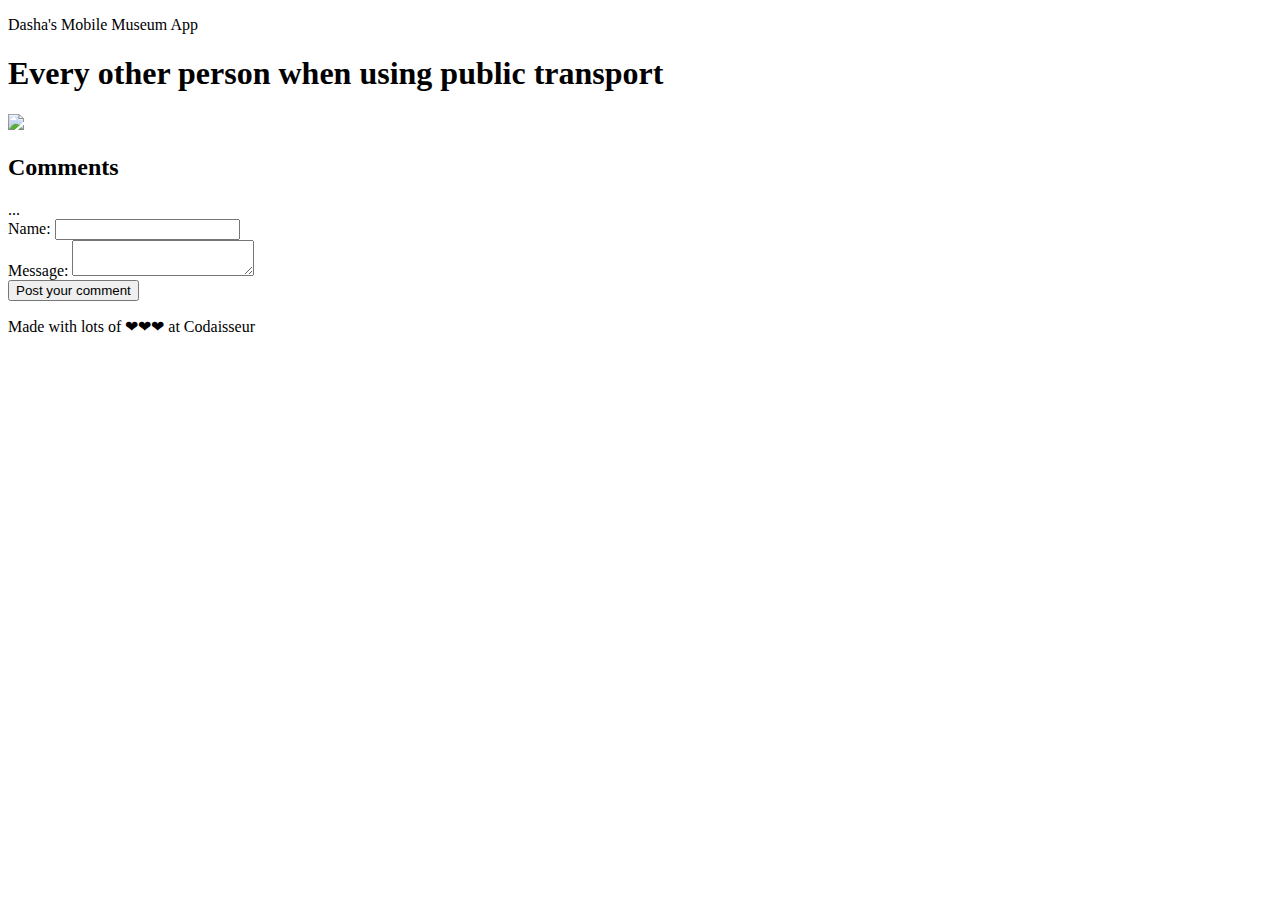
==== pages/detail-page.html @ 3ec2df4c "Create index page" ====
<!DOCTYPE html>
<html>
    <head> 

    </head>
    <body>
        <main>
            <section id="content">
                <p>Dasha's Mobile Museum App</p>
                    <h1>Every other person when using public transport</h1>
                    <img src="https://files.brightside.me/files/news/part_1/19655/360655-we_are_the_robots_by_waldemar_kazak-d6vxu7o-728-32e9147584-1526964921.jpg">
            </section>
            <section id="comments">
                <h2>Comments</h2>
                <section class="comment">...</section>
            </section>
            <form onsubmit="submitComment(); return false">
                <div class="formSection">
                  <label for="name">Name:</label>
                  <input type="text" id="name">
                </div>
                <div class="formSection">
                  <label for="msg">Message:</label>
                  <textarea id="msg"></textarea>
                </div>
                <div class="button">
                  <button type="default">Post your comment</button>
                </div>
              </form>
        </main>
        <footer>
            <p>Made with lots of ❤❤❤ at Codaisseur</p>
        </footer>
    </body>
</html>
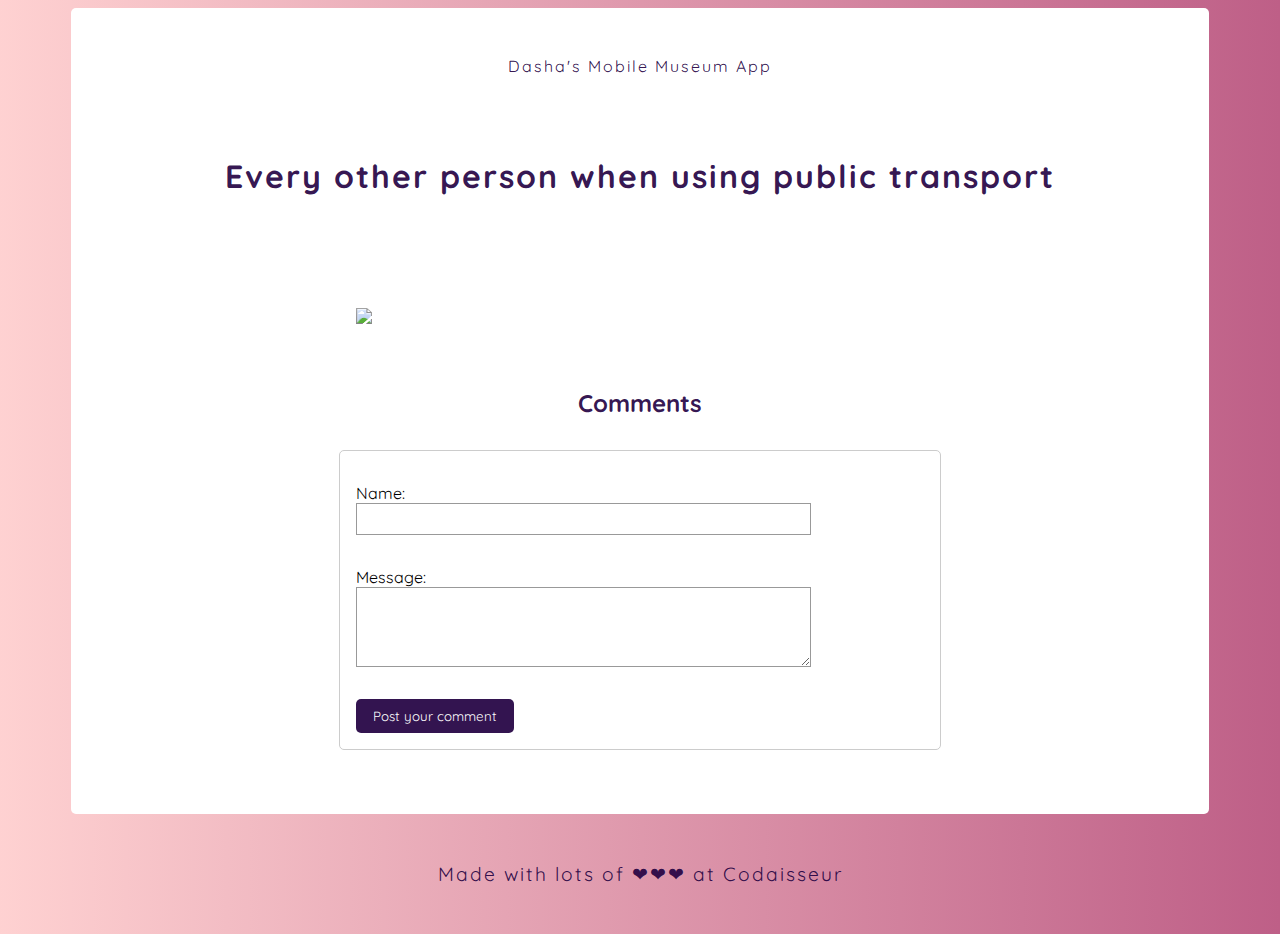
==== commit a33a45b3: "Created elements with data from the form" ====
--- a/pages/detail-page.html
+++ b/pages/detail-page.html
@@ -1,7 +1,11 @@
 <!DOCTYPE html>
 <html>
     <head> 
-
+        <title>Museum Guide</title>
+        <!-- Google Fonts -->
+        <script src="detail-page.js"></script>
+        <link href="https://fonts.googleapis.com/css?family=Quicksand" rel="stylesheet">
+        <link rel="stylesheet" type="text/css" href="style.css">
     </head>
     <body>
         <main>
@@ -12,7 +16,6 @@
             </section>
             <section id="comments">
                 <h2>Comments</h2>
-                <section class="comment">...</section>
             </section>
             <form onsubmit="submitComment(); return false">
                 <div class="formSection">
--- a/pages/style.css
+++ b/pages/style.css
@@ -0,0 +1,151 @@
+h1 {
+    font-family: 'Quicksand', sans-serif;
+    text-align: center;
+    color: rgba(35, 1, 66, 0.925);
+    letter-spacing: 2px;
+}
+
+body {
+    background-image: linear-gradient(to right, rgba(253, 93, 93, 0.281), rgb(190, 95, 135));
+    background-size: cover;
+}
+
+main {
+    width: 90%;
+    margin: auto;
+    border-radius: 5px;
+    padding: 2rem 0;
+}
+
+h2, h3 {
+    font-family: 'Quicksand', sans-serif;
+    text-align: center;
+    color: rgba(35, 1, 66, 0.925);
+}
+
+
+
+img {
+    display: flex;
+    flex-direction: column;
+    flex-wrap: wrap;
+    align-content: center;
+    font-family: 'Quicksand', sans-serif;
+    justify-content: center;
+    max-width: 50%;
+    height: auto;
+    margin: auto;
+    padding: 2em; 
+}
+
+.artObject {
+    border: 2em solid white;
+    margin-bottom: 3em;
+}
+
+footer {
+    font-family: 'Quicksand', sans-serif;
+    text-align: center;
+    color: rgba(35, 1, 66, 0.925);
+}
+
+content, p {
+    font-family: 'Quicksand', sans-serif;
+    text-align: center;
+    color: rgba(35, 1, 66, 0.925);
+    letter-spacing: 2px;
+}
+
+main {
+    background: white;
+    width: 90%;
+    margin: auto;
+    border-radius: 5px;
+    padding: 2rem 0;
+  }
+  
+  h1 {
+    margin: 5rem 1rem;
+  }
+  
+  h2 {
+    margin: 2rem auto;
+  }
+  
+  img {
+    width: 50%;
+    min-width: 15rem;
+  }
+  
+  .comment {
+    margin: 1rem auto;
+    border: 1px solid grey;
+    border-radius: 5px;
+    max-width: 50%;
+    min-width: 15rem;
+  }
+  
+  form {
+    margin: 2rem auto;
+    width: 50%;
+    min-width: 15rem;
+    font-family: 'Quicksand', sans-serif;
+    padding: 1rem;
+    border: 1px solid #CCC;
+    border-radius: 5px;
+  }
+  
+  .formSection {
+    margin-top: 1rem;
+    margin-bottom: 2rem
+  }
+  
+  label {
+    display: inline-block;
+    width: 80%;
+  }
+  
+  input, textarea {
+    width: 80%;
+    box-sizing: border-box;
+    border: 1px solid #999;
+    min-height: 2rem;
+    font-size: 1.2rem;
+    font-family: 'Quicksand', sans-serif;
+  }
+  
+  input:focus, textarea:focus {
+    border-color: #000;
+  }
+  
+  textarea {
+    vertical-align: top;
+    height: 5rem;
+  }
+  
+  button {
+    padding: 0;
+    font-family: 'Quicksand', sans-serif;
+    color: inherit;
+    background-color: transparent;
+    border: solid 1px transparent;
+    border-radius: 5px;
+    padding: 0.5rem 1rem;
+    color: #ffffff;
+    background-color: rgba(35, 1, 66, 0.925);
+  }
+  
+  button:hover,
+  button:focus {
+    color: rgba(35, 1, 66, 0.925);
+    border-color:rgba(35, 1, 66, 0.925);
+    background-color: rgba(252, 165, 218, 0.788);
+  }
+  
+  footer {
+    margin: 3rem;
+    font-size: 1.2rem;
+  }
+  
+
+
